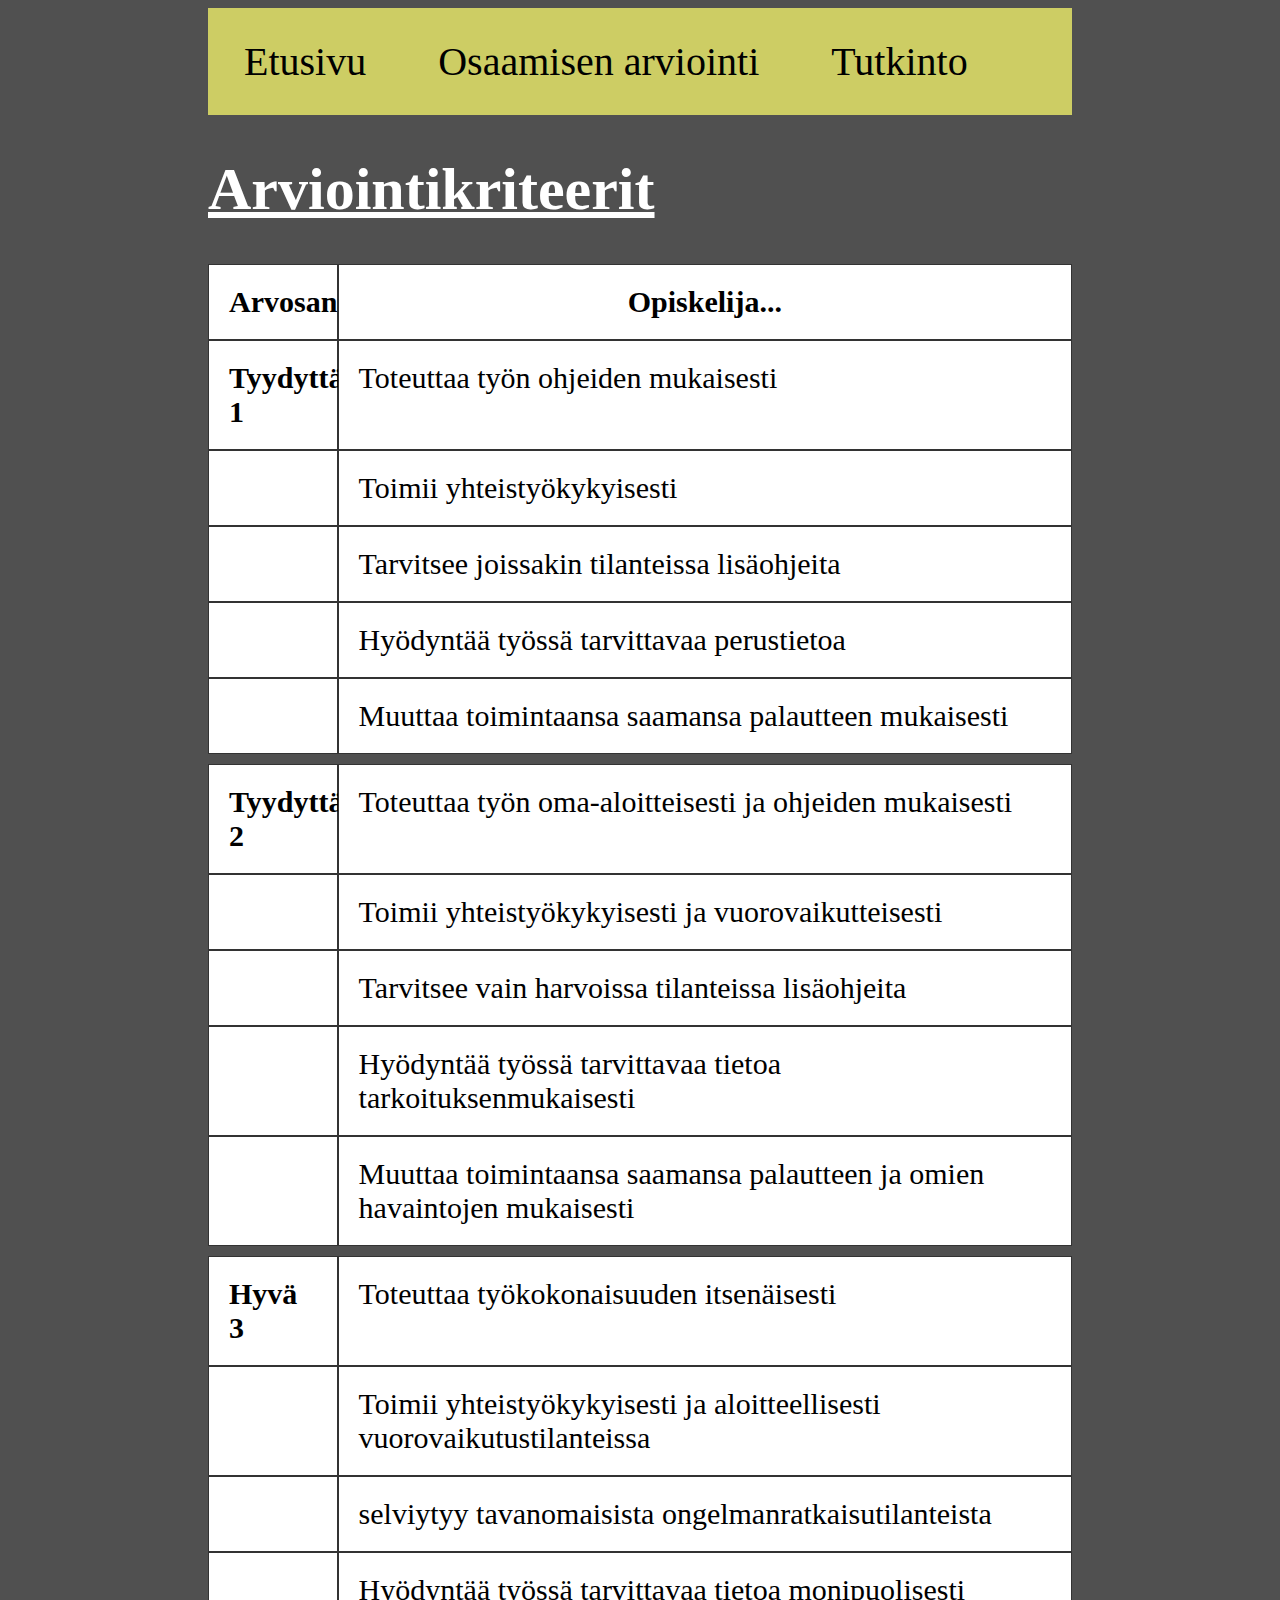
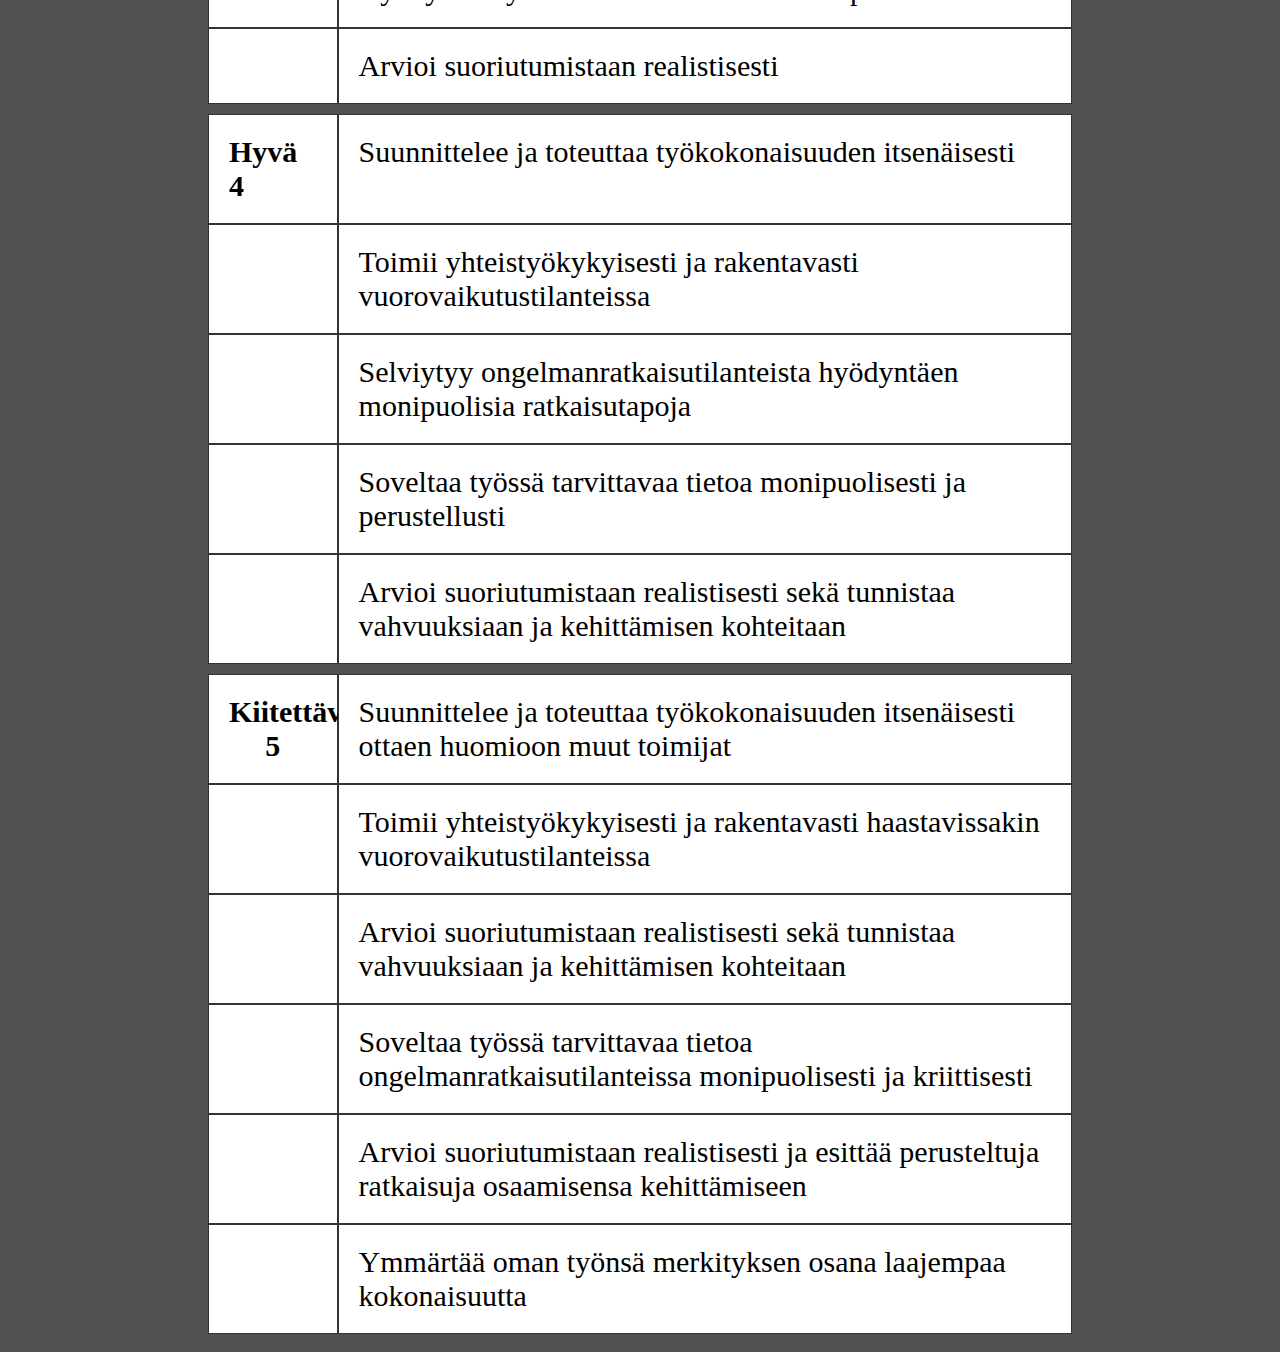
==== Kriteerit.html @ e2c15640 "Toimii sorsa" ====
<!DOCTYPE html>
<html>
<head>
    <meta charset="UTF-8">
<title>Kriteerit</title>
<link rel="stylesheet" href="styles.css" type="text/css">

</head>

<body>
    <div class="valikko"><ul>
        <li><a href="index.html"> Etusivu</a></li>
        <li><a href="Osaaminen.html">Osaamisen arviointi</a></li>
        <li><a href="Tutkinto.html"> Tutkinto</a></li>
      </ul></div> 
<h1> Arviointikriteerit </h1>

<div class="grid-container">
    <div class="grid-item2"><b>Arvosana</b></div>
    <div class="grid-item2"><b>Opiskelija...</b></div>
    <div class="grid-item"><b>Tyydyttävä 1</b></div>
    <div class="grid-item">Toteuttaa työn ohjeiden mukaisesti</div>
    <div class="grid-item"></div>  
    <div class="grid-item">Toimii yhteistyökykyisesti</div>
    <div class="grid-item"></div>
    <div class="grid-item">Tarvitsee joissakin tilanteissa lisäohjeita</div>  
    <div class="grid-item"></div>
    <div class="grid-item">Hyödyntää työssä tarvittavaa perustietoa</div>
    <div class="grid-item"></div>
    <div class="grid-item">Muuttaa toimintaansa saamansa palautteen mukaisesti</div>
  </div>
  <div class="grid-container">
    <div class="grid-item"><b>Tyydyttävä 2</b></div>
    <div class="grid-item">Toteuttaa työn oma-aloitteisesti ja ohjeiden mukaisesti</div>
    <div class="grid-item"></div>  
    <div class="grid-item">Toimii yhteistyökykyisesti ja vuorovaikutteisesti</div>
    <div class="grid-item"></div>
    <div class="grid-item">Tarvitsee vain harvoissa tilanteissa lisäohjeita</div>  
    <div class="grid-item"></div>
    <div class="grid-item">Hyödyntää työssä tarvittavaa tietoa tarkoituksenmukaisesti</div>
    <div class="grid-item"></div>
    <div class="grid-item">Muuttaa toimintaansa saamansa palautteen ja omien havaintojen mukaisesti</div>
  </div>
  <div class="grid-container">
    <div class="grid-item"><b>Hyvä 3</b></div>
    <div class="grid-item">Toteuttaa työkokonaisuuden itsenäisesti</div>
    <div class="grid-item"></div>  
    <div class="grid-item">Toimii yhteistyökykyisesti ja aloitteellisesti vuorovaikutustilanteissa</div>
    <div class="grid-item"></div>
    <div class="grid-item">selviytyy tavanomaisista ongelmanratkaisutilanteista</div>  
    <div class="grid-item"></div>
    <div class="grid-item">Hyödyntää työssä tarvittavaa tietoa monipuolisesti</div>
    <div class="grid-item"></div>
    <div class="grid-item">Arvioi suoriutumistaan realistisesti</div>
  </div>
  <div class="grid-container">
    <div class="grid-item"><b>Hyvä 4</b></div>
    <div class="grid-item">Suunnittelee ja toteuttaa työkokonaisuuden itsenäisesti</div>
    <div class="grid-item"></div>  
    <div class="grid-item">Toimii yhteistyökykyisesti ja rakentavasti vuorovaikutustilanteissa</div>
    <div class="grid-item"></div>
    <div class="grid-item">Selviytyy ongelmanratkaisutilanteista hyödyntäen monipuolisia ratkaisutapoja</div>  
    <div class="grid-item"></div>
    <div class="grid-item">Soveltaa työssä tarvittavaa tietoa monipuolisesti ja perustellusti</div>
    <div class="grid-item"></div>
    <div class="grid-item">Arvioi suoriutumistaan realistisesti sekä tunnistaa vahvuuksiaan ja kehittämisen kohteitaan</div>
  </div>
  <div class="grid-container">
    <div class="grid-item2"><b>Kiitettävä 5</b></div>
    <div class="grid-item">Suunnittelee ja toteuttaa työkokonaisuuden itsenäisesti ottaen huomioon muut toimijat</div>
    <div class="grid-item"></div>  
    <div class="grid-item">Toimii yhteistyökykyisesti ja rakentavasti haastavissakin vuorovaikutustilanteissa</div>
    <div class="grid-item"></div>
    <div class="grid-item">Arvioi suoriutumistaan realistisesti sekä tunnistaa vahvuuksiaan ja kehittämisen kohteitaan</div>  
    <div class="grid-item"></div>
    <div class="grid-item">Soveltaa työssä tarvittavaa tietoa ongelmanratkaisutilanteissa monipuolisesti ja kriittisesti</div>
    <div class="grid-item"></div>
    <div class="grid-item">Arvioi suoriutumistaan realistisesti ja esittää perusteltuja ratkaisuja osaamisensa kehittämiseen</div>
    <div class="grid-item"></div>
    <div class="grid-item">Ymmärtää oman työnsä merkityksen osana laajempaa kokonaisuutta</div>
  </div>


</body>
</html>
---- styles.css ----
body{background-color:rgb(80, 80, 80);}

  div.valikko {
    margin-left: 200px ;
    margin-right: 200px
  }

  a {
    color: rgb(0, 0, 0);
  }

  ul {
    list-style-type: none;
    margin: 0;
    padding: 0;
    overflow: hidden;
    background-color: rgb(205, 205, 100);
  }
  
  li {
    float: left;
    font-size: 40px;
  }
  
  li a {
    display: block;
    color: rgb(0, 0, 0);
    text-align: center;
    padding: 30px 36px;
    text-decoration: none;
  }
  
  li a:hover {
    background-color: #ffe342;
  }

  h1  {
    text-decoration: underline;
    margin-left: 200px;
    font-size: 60px;
    color: rgb(255, 255, 255);
}

  h2  {
    text-decoration: underline;
    margin-left: 200px;
    font-size: 40px;
    color: rgb(255, 255, 254)
  }

  p   {font-size: 25px;
    line-height: 0.9;
    margin-left: 200px;
  margin-right: 200px;
  color: rgb(255, 255, 255);
    }

  .grid-container {
    margin-left: 200px ;
    margin-right: 200px;
    display: grid;
    grid-template-columns: 15% auto;
    background-color: rgb(80, 80, 80);
    padding-bottom: 10px;
  }

  .grid-item {
    background-color: rgba(255, 255, 255, 1);
    border: 1px solid rgba(0, 0, 0, 0.8);
    padding: 20px;
    font-size: 30px;
    text-align: left;
  }
  .grid-item2 {
    background-color: rgba(255, 255, 255, 1);
    border: 1px solid rgba(0, 0, 0, 0.8);
    padding: 20px;
    font-size: 30px;
    text-align: center;
  }
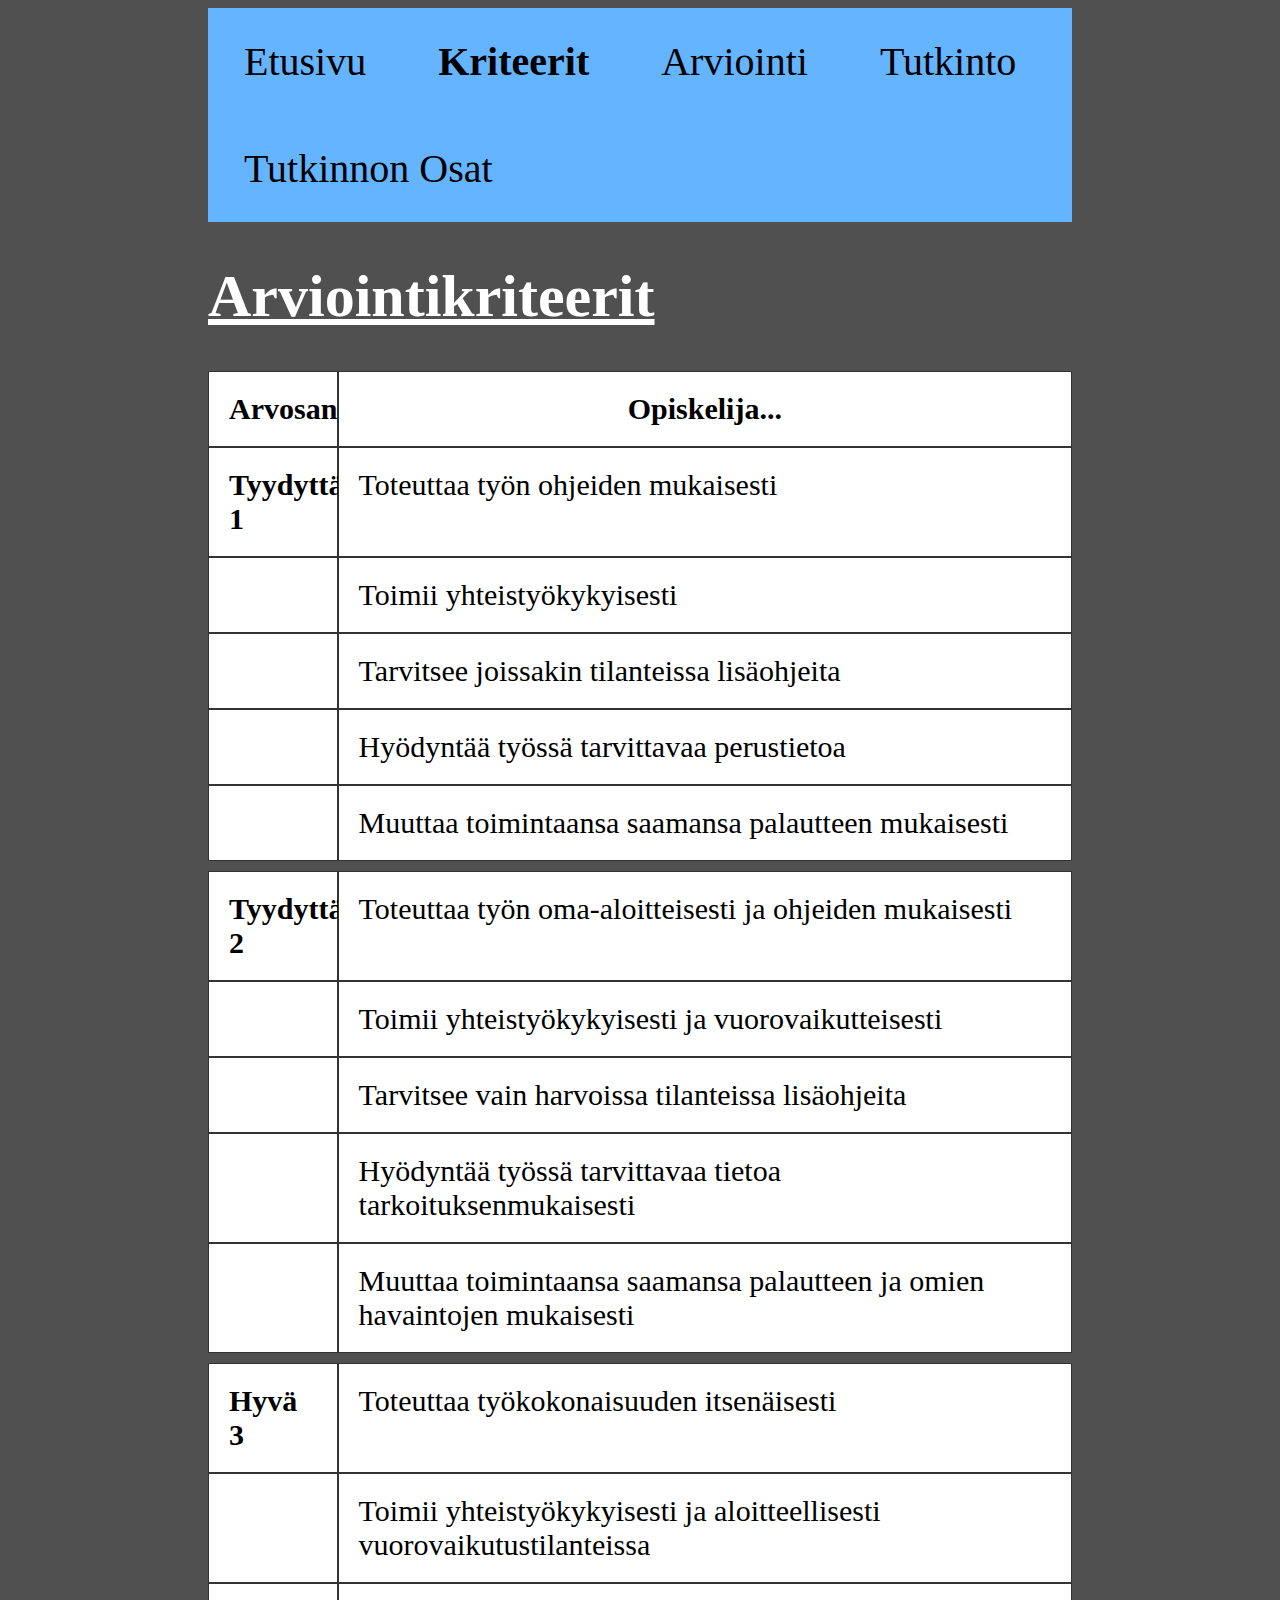
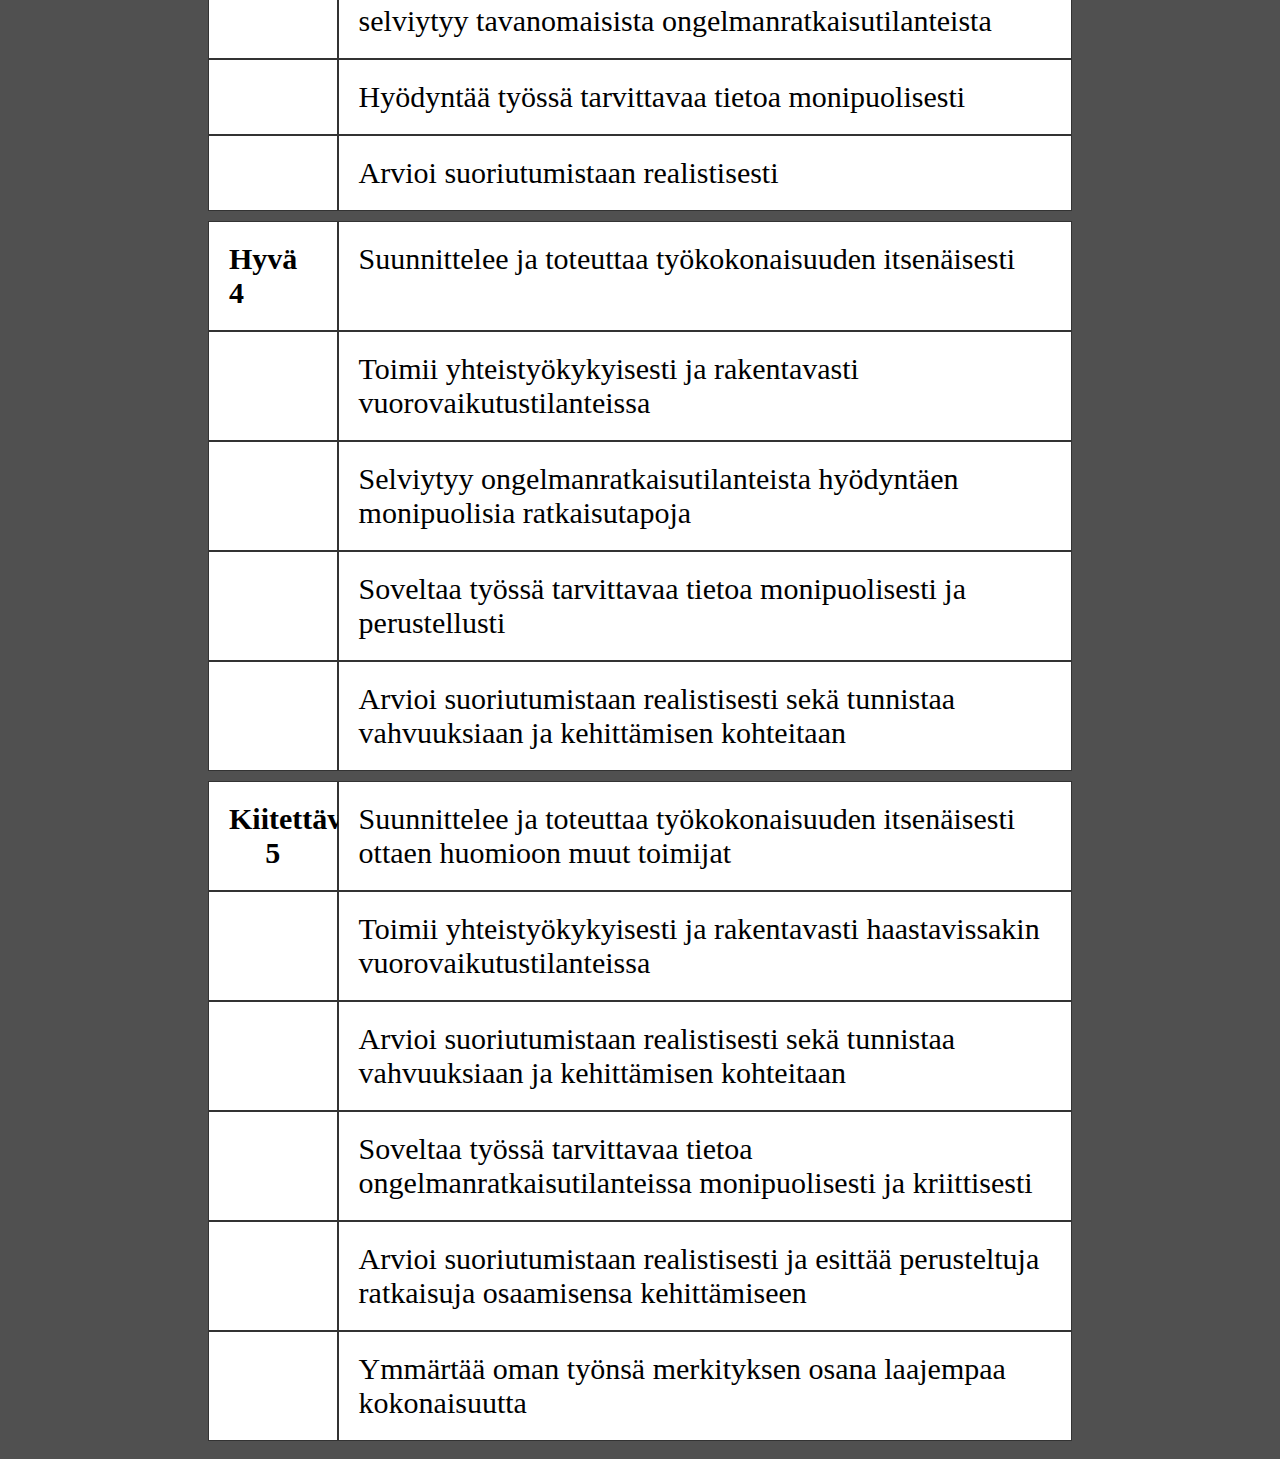
==== commit 3a6f2f35: "asioita tehty" ====
--- a/Kriteerit.html
+++ b/Kriteerit.html
@@ -8,10 +8,12 @@
 </head>
 
 <body>
-    <div class="valikko"><ul>
+  <div class="valikko"><ul class="valikko">
         <li><a href="index.html"> Etusivu</a></li>
-        <li><a href="Osaaminen.html">Osaamisen arviointi</a></li>
+        <li><a href="Kriteerit.html"> <b>Kriteerit</b></a></li>
+        <li><a href="Osaaminen.html">Arviointi</a></li>
         <li><a href="Tutkinto.html"> Tutkinto</a></li>
+        <li><a href="Tutkinnonosat.html"> Tutkinnon Osat</a></li>
       </ul></div> 
 <h1> Arviointikriteerit </h1>
 
--- a/styles.css
+++ b/styles.css
@@ -9,20 +9,39 @@
     color: rgb(0, 0, 0);
   }
 
-  ul {
+  ul.b { 
+    list-style-type: disc;
+    margin-left: 200px ;
+    margin-right: 200px;
+    font-size: 25px;
+    color: rgb(255, 255, 255);
+  }
+  ul.a { 
+    list-style-type: circle;
+    margin-left: 200px ;
+    margin-right: 200px;
+    font-size: 25px;
+    color: rgb(255, 255, 255);
+  }
+  ul.a2 { 
+    list-style-type: circle;
+    margin-left: 0px ;
+    margin-right: 200px;
+    font-size: 25px;
+    color: rgb(255, 255, 255);
+  }
+
+  ul.valikko {
     list-style-type: none;
     margin: 0;
     padding: 0;
     overflow: hidden;
-    background-color: rgb(205, 205, 100);
-  }
-  
-  li {
-    float: left;
-    font-size: 40px;
+    background-color: rgb(100, 180, 255);
   }
   
   li a {
+    float: left;
+    font-size: 40px;
     display: block;
     color: rgb(0, 0, 0);
     text-align: center;
@@ -31,7 +50,7 @@
   }
   
   li a:hover {
-    background-color: #ffe342;
+    background-color: #42ffd6;
   }
 
   h1  {
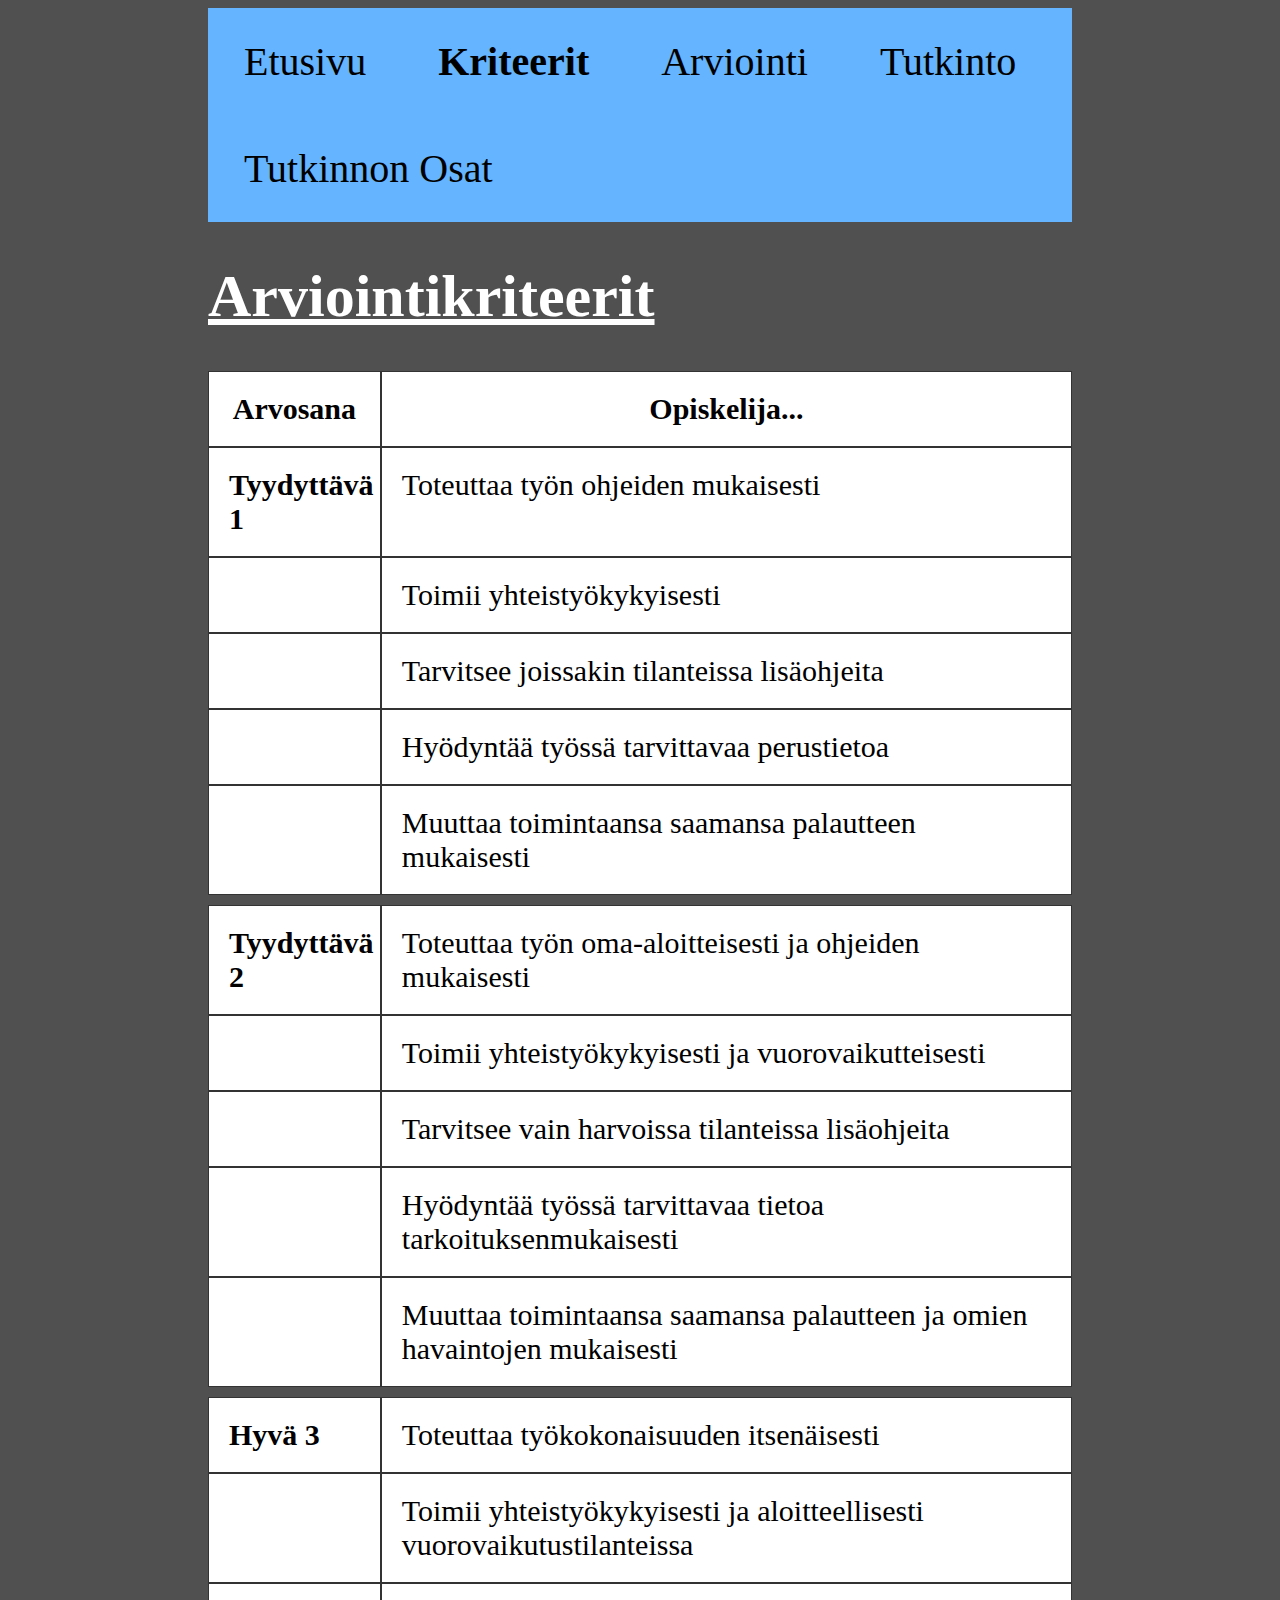
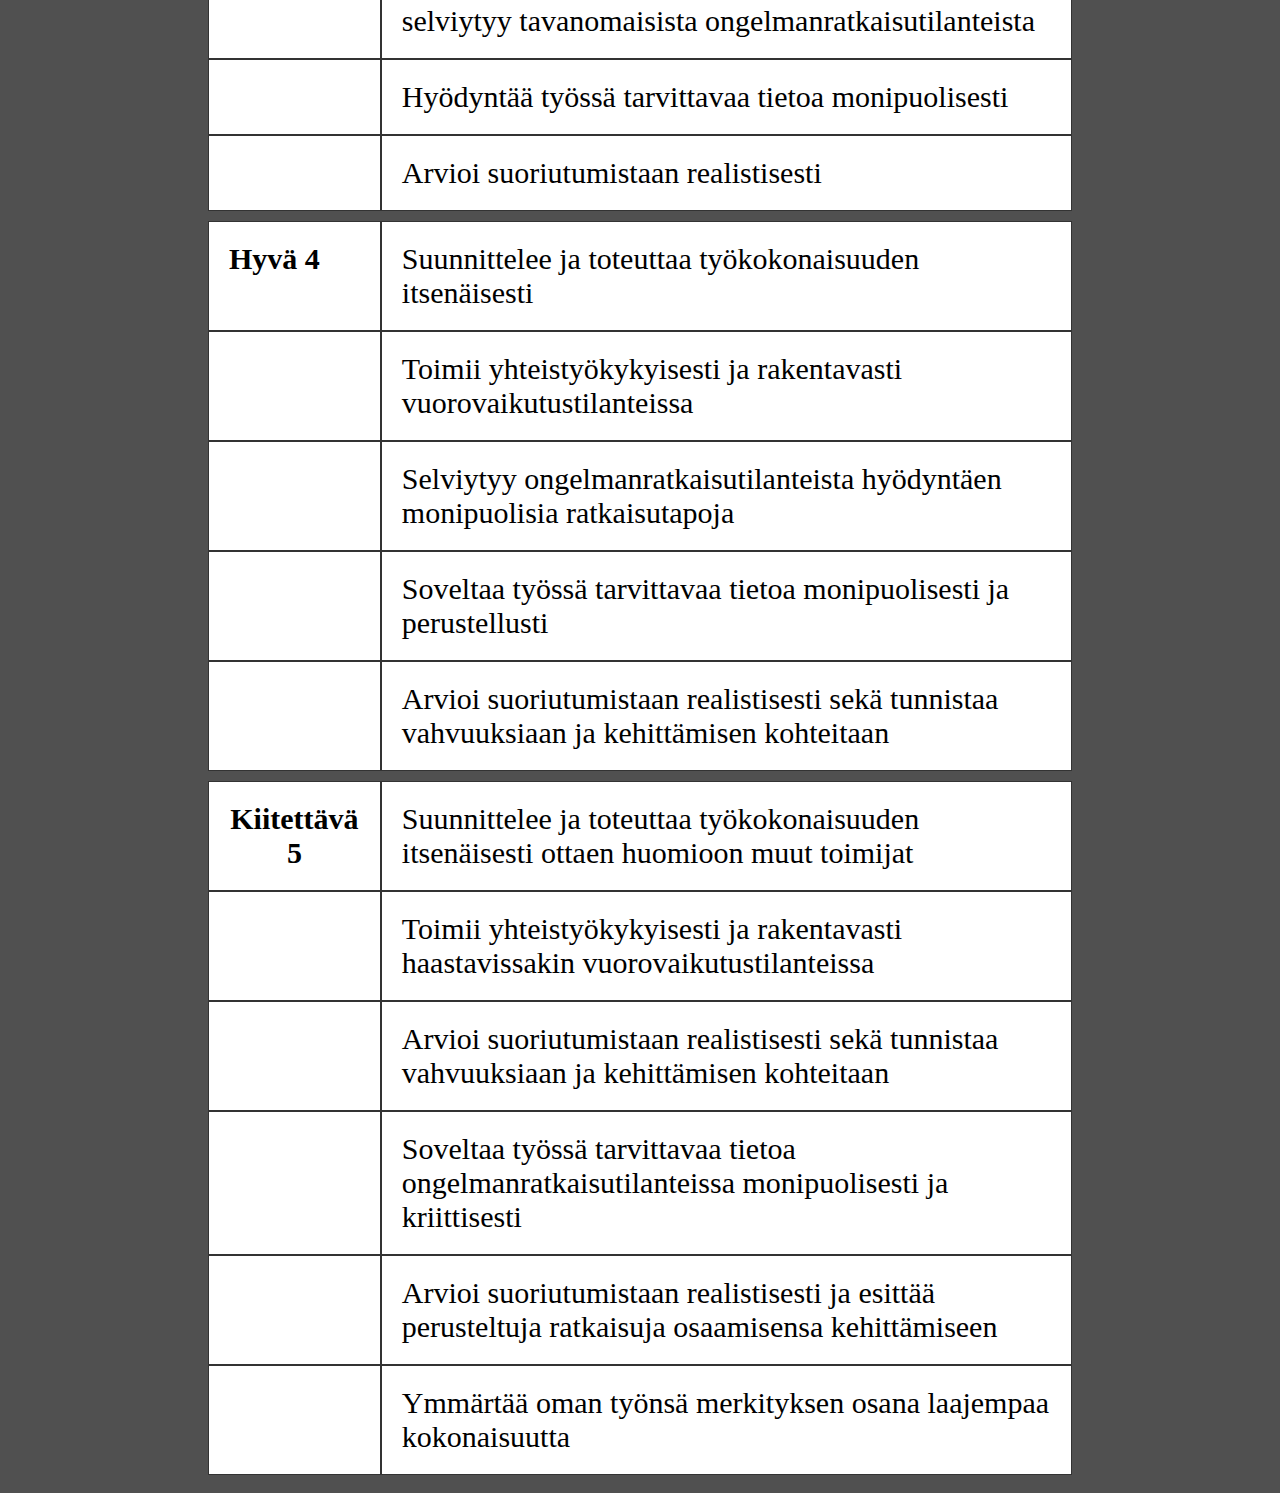
==== commit 4797b6c6: "Pitäis olla responssiivinen" ====
--- a/Kriteerit.html
+++ b/Kriteerit.html
@@ -3,6 +3,7 @@
 <head>
     <meta charset="UTF-8">
 <title>Kriteerit</title>
+<meta name="viewport" content="width=device-width", initian-scale="1.0">
 <link rel="stylesheet" href="styles.css" type="text/css">
 
 </head>
@@ -49,7 +50,7 @@
     <div class="grid-item"></div>  
     <div class="grid-item">Toimii yhteistyökykyisesti ja aloitteellisesti vuorovaikutustilanteissa</div>
     <div class="grid-item"></div>
-    <div class="grid-item">selviytyy tavanomaisista ongelmanratkaisutilanteista</div>  
+    <div class="grid-item">selviytyy tavanomaisista ongelmanratkaisu&shy;tilanteista</div>  
     <div class="grid-item"></div>
     <div class="grid-item">Hyödyntää työssä tarvittavaa tietoa monipuolisesti</div>
     <div class="grid-item"></div>
--- a/styles.css
+++ b/styles.css
@@ -78,7 +78,7 @@
     margin-left: 200px ;
     margin-right: 200px;
     display: grid;
-    grid-template-columns: 15% auto;
+    grid-template-columns: 20% auto;
     background-color: rgb(80, 80, 80);
     padding-bottom: 10px;
   }
@@ -98,3 +98,106 @@
     text-align: center;
   }
 
+@media only screen and (max-width: 768px) {
+  .container {
+    width: 100%;
+  }
+
+  div.valikko {
+    margin-left: 10px ;
+    margin-right: 10px
+  }
+
+  ul.b { 
+    list-style-type: disc;
+    padding-left: 25px;
+    margin-left: 0px ;
+    margin-right: 0px;
+    font-size: 20px;
+    color: rgb(255, 255, 255);
+  }
+  ul.a { 
+    list-style-type: circle;
+    padding-left: 25px;
+    margin-left: 0px ;
+    margin-right: 0px;
+    font-size: 20px;
+    color: rgb(255, 255, 255);
+  }
+  ul.a2 { 
+    list-style-type: circle;
+    padding-left: 15px;
+    margin-left: 0px ;
+    margin-right: 0px;
+    font-size: 20px;
+    color: rgb(255, 255, 255);
+  }
+
+  ul.valikko {
+    list-style-type: none;
+    margin: 0;
+    padding: 0;
+    overflow: hidden;
+    background-color: rgb(100, 180, 255);
+  }
+  
+  li a {
+    float: left;
+    font-size: 15px;
+    display: block;
+    color: rgb(0, 0, 0);
+    text-align: center;
+    padding: 15px 18px;
+    text-decoration: none;
+  }
+
+  h1 {
+    text-decoration: underline;
+    margin-left: 10px;
+    font-size: 25px;
+    color: rgb(255, 255, 255);
+  }
+
+  h2  {
+    text-decoration: underline;
+    margin-left: 10px;
+    font-size: 22px;
+    color: rgb(255, 255, 254)
+  }
+
+  p   {font-size: 18px;
+    line-height: 0.9;
+    margin-left: 10px;
+  margin-right: 10px;
+  color: rgb(255, 255, 255);
+    }
+
+  .grid-container {
+    margin-left: 10px ;
+    margin-right: 10px;
+    display: grid;
+    grid-template-columns: 35% auto;
+    background-color: rgb(80, 80, 80);
+    padding-bottom: 5px;
+  }
+
+  .grid-item {
+    background-color: rgba(255, 255, 255, 1);
+    border: 1px solid rgba(0, 0, 0, 0.8);
+    padding: 10px;
+    font-size: 15px;
+    text-align: left;
+  }
+  .grid-item2 {
+    background-color: rgba(255, 255, 255, 1);
+    border: 1px solid rgba(0, 0, 0, 0.8);
+    padding: 15px;
+    font-size: 15px;
+    text-align: center;
+  }
+  
+
+
+
+
+}